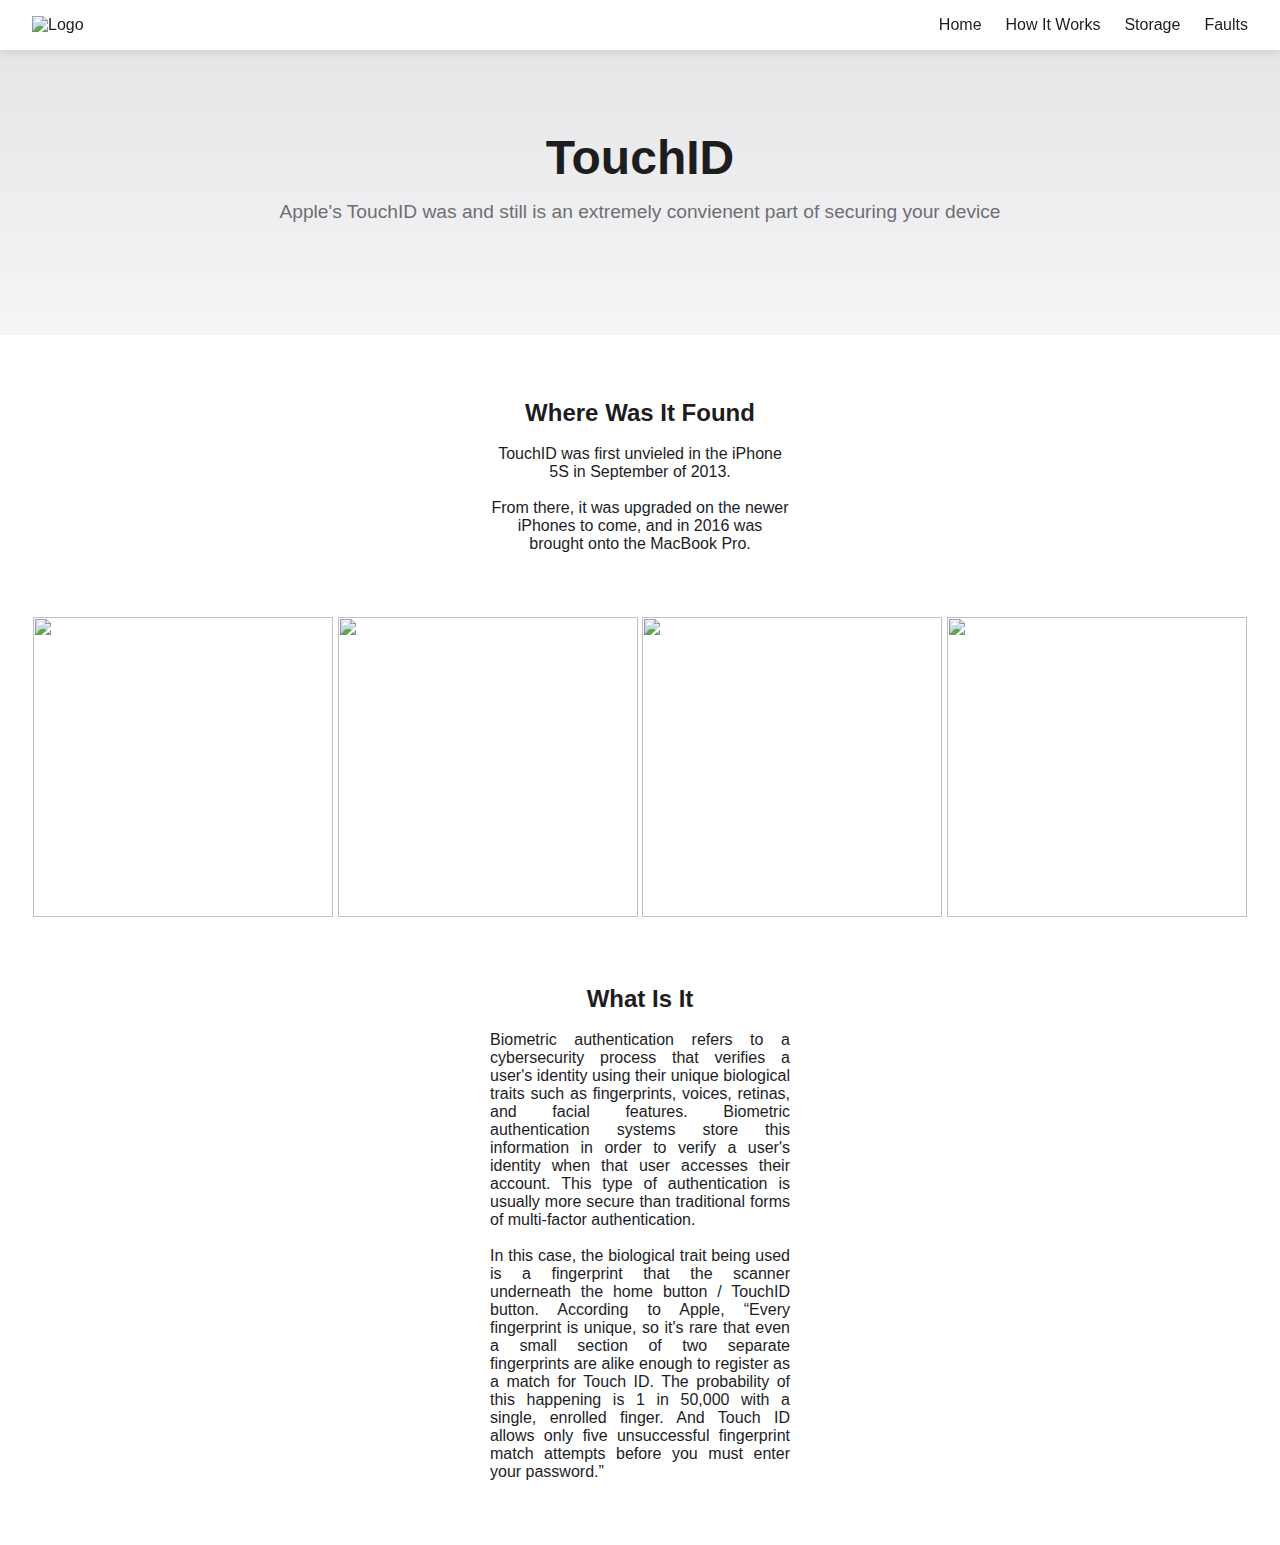
==== project/index.html @ 033a2248 "Add files via upload" ====
<!DOCTYPE html>
<html lang="en">
<head>
<meta charset="UTF-8">
<meta name="viewport" content="width=device-width, initial-scale=1.0">
<title>TouchIDwebsite</title>
<link rel="stylesheet" href="style.css">
<link rel="icon" href="images/logo.png">
</head>
<body>

<!-- Navigation Bar -->
<header class="navbar">
    <div class="navbar-logo">
        <img src="https://upload.wikimedia.org/wikipedia/commons/thumb/f/fa/Apple_logo_black.svg/976px-Apple_logo_black.svg.png?20220821121934" alt="Logo">
    </div>
    <nav>
        <ul class="nav-links">
            <li><a href="#">Home</a></li>
            <li><a href="#">How It Works</a></li>
            <li><a href="#">Storage</a></li>
            <li><a href="#">Faults</a></li>
        </ul>
    </nav>
</header>

<!-- Hero Section -->
<section class="hero">
    <h1>TouchID</h1>
    <p>Apple's TouchID was and still is an extremely convienent part of securing your device</p>

</section>

<!-- Features Section -->
<section class="features">
    <div class="feature">
        <h2>Where Was It Found</h2>
        <br>
        <p>TouchID was first unvieled in the iPhone 5S in September of 2013.</p>
        <br>
        <p>From there, it was upgraded on the newer iPhones to come, and in 2016 was brought onto the MacBook Pro.</p>
    </div>
</section>

<div class="featureIMG">
        <img class = "imageDisplays" src = "https://i5.walmartimages.com/seo/Apple-iPhone-5s-16GB-Silver-Unlocked-GSM-Used_8f29ca95-1d92-40b7-9b6a-8b77fa4ec1e9.a41ab93ebf738b1b0db190e1025136ba.jpeg?odnHeight=2000&odnWidth=2000&odnBg=FFFFFF">
        <img class = "imageDisplays" src = "https://cdn11.bigcommerce.com/s-xt5en0q8kf/images/stencil/500x659/products/7701/18917/mbp13tb__78142.1548080465.1280.1280__68117.1596229390.jpg?c=2">
        <img class = "imageDisplays" src = "https://i5.walmartimages.com/seo/Pre-Owned-Apple-iPhone-8-Plus-64GB-128GB-256GB-All-Colors-Factory-Unlocked-Cell-Phone-Refurbished-Good_0c94fa2e-1996-4efe-bb77-38993e33013e.c8ca62efa3b6d7ab43dac3ed3acf8a0b.jpeg?odnHeight=2000&odnWidth=2000&odnBg=FFFFFF">
        <img class = "imageDisplays" src = "https://cdsassets.apple.com/live/SZLF0YNV/images/sp/111947_SP749-mbp15touch-gray.jpg">
</div>

<section class="features">
    <div class="feature">
        <h2>What Is It</h2>
        <br>
        <p class = "introText">Biometric authentication refers to a cybersecurity process that verifies a user's identity using their unique biological traits such as fingerprints, voices, retinas, and facial features. Biometric authentication systems store this information in order to verify a user's identity when that user accesses their account. This type of authentication is usually more secure than traditional forms of multi-factor authentication.
        </p>
        <br>
        <p class = "introText">In this case, the biological trait being used is a fingerprint that the scanner underneath the home button / TouchID button. According to Apple, “Every fingerprint is unique, so it's rare that even a small section of two separate fingerprints are alike enough to register as a match for Touch ID. The probability of this happening is 1 in 50,000 with a single, enrolled finger. And Touch ID allows only five unsuccessful fingerprint match attempts before you must enter your password.”</p>
    
        
    </div>
</section>

</body>
</html>
---- project/style.css ----
* {
    margin: 0;
    padding: 0;
    box-sizing: border-box;
    font-family: -apple-system, BlinkMacSystemFont, "Segoe UI", Roboto, "Helvetica Neue", Arial, sans-serif;
}

body {
    background-color: #f5f5f7;
    color: #1d1d1f;
}

.navbar {
    display: flex;
    justify-content: space-between;
    align-items: center;
    padding: 1rem 2rem;
    background-color: #fff;
    box-shadow: 0 2px 10px rgba(0, 0, 0, 0.1);
    position: sticky;
    top: 0;
    z-index: 1000;
}

.navbar-logo img {
    width: 40px;
}

.nav-links {
    display: flex;
    gap: 1.5rem;
    list-style-type: none;
}

.nav-links a {
    text-decoration: none;
    color: #1d1d1f;
    font-weight: 500;
}

.nav-links a:hover {
    color: #0071e3;
}

/* Hero Section */
.hero {
    display: flex;
    flex-direction: column;
    align-items: center;
    justify-content: center;
    text-align: center;
    padding: 5rem 2rem;
    background: linear-gradient(to bottom, #e6e6e9, #f5f5f7);
}

.hero h1 {
    font-size: 3rem;
    font-weight: 600;
    margin-bottom: 1rem;
}

.hero p {
    font-size: 1.2rem;
    color: #6e6e73;
    margin-bottom: 2rem;
}

.btn-primary {
    padding: 0.8rem 1.5rem;
    background-color: #0071e3;
    color: #fff;
    border: none;
    border-radius: 8px;
    text-decoration: none;
    font-weight: 600;
    transition: background-color 0.3s;
}

.btn-primary:hover {
    background-color: #005bb5;
}

/* Features Section */
.features {
    display: flex;
    justify-content: space-around;
    padding: 4rem 2rem;
    background-color: #fff;
}

.feature {
    max-width: 300px;
    text-align: center;
}

.featureIMG{
    background-color: white;
    align-items: center;
    justify-content: center;
    align-content: center;
    justify-items: center;
    text-align: center;
}

.imageDisplays{
    width: 300px;
    height: 300px;
}

.introText{
    text-align: justify;
}



/* Responsive Design */
@media (max-width: 768px) {
    .features {
        flex-direction: column;
        align-items: center;
        gap: 2rem;
    }

    .navbar {
        flex-direction: column;
        gap: 1rem;
    }

    .nav-links {
        flex-direction: column;
        align-items: center;
    }
}
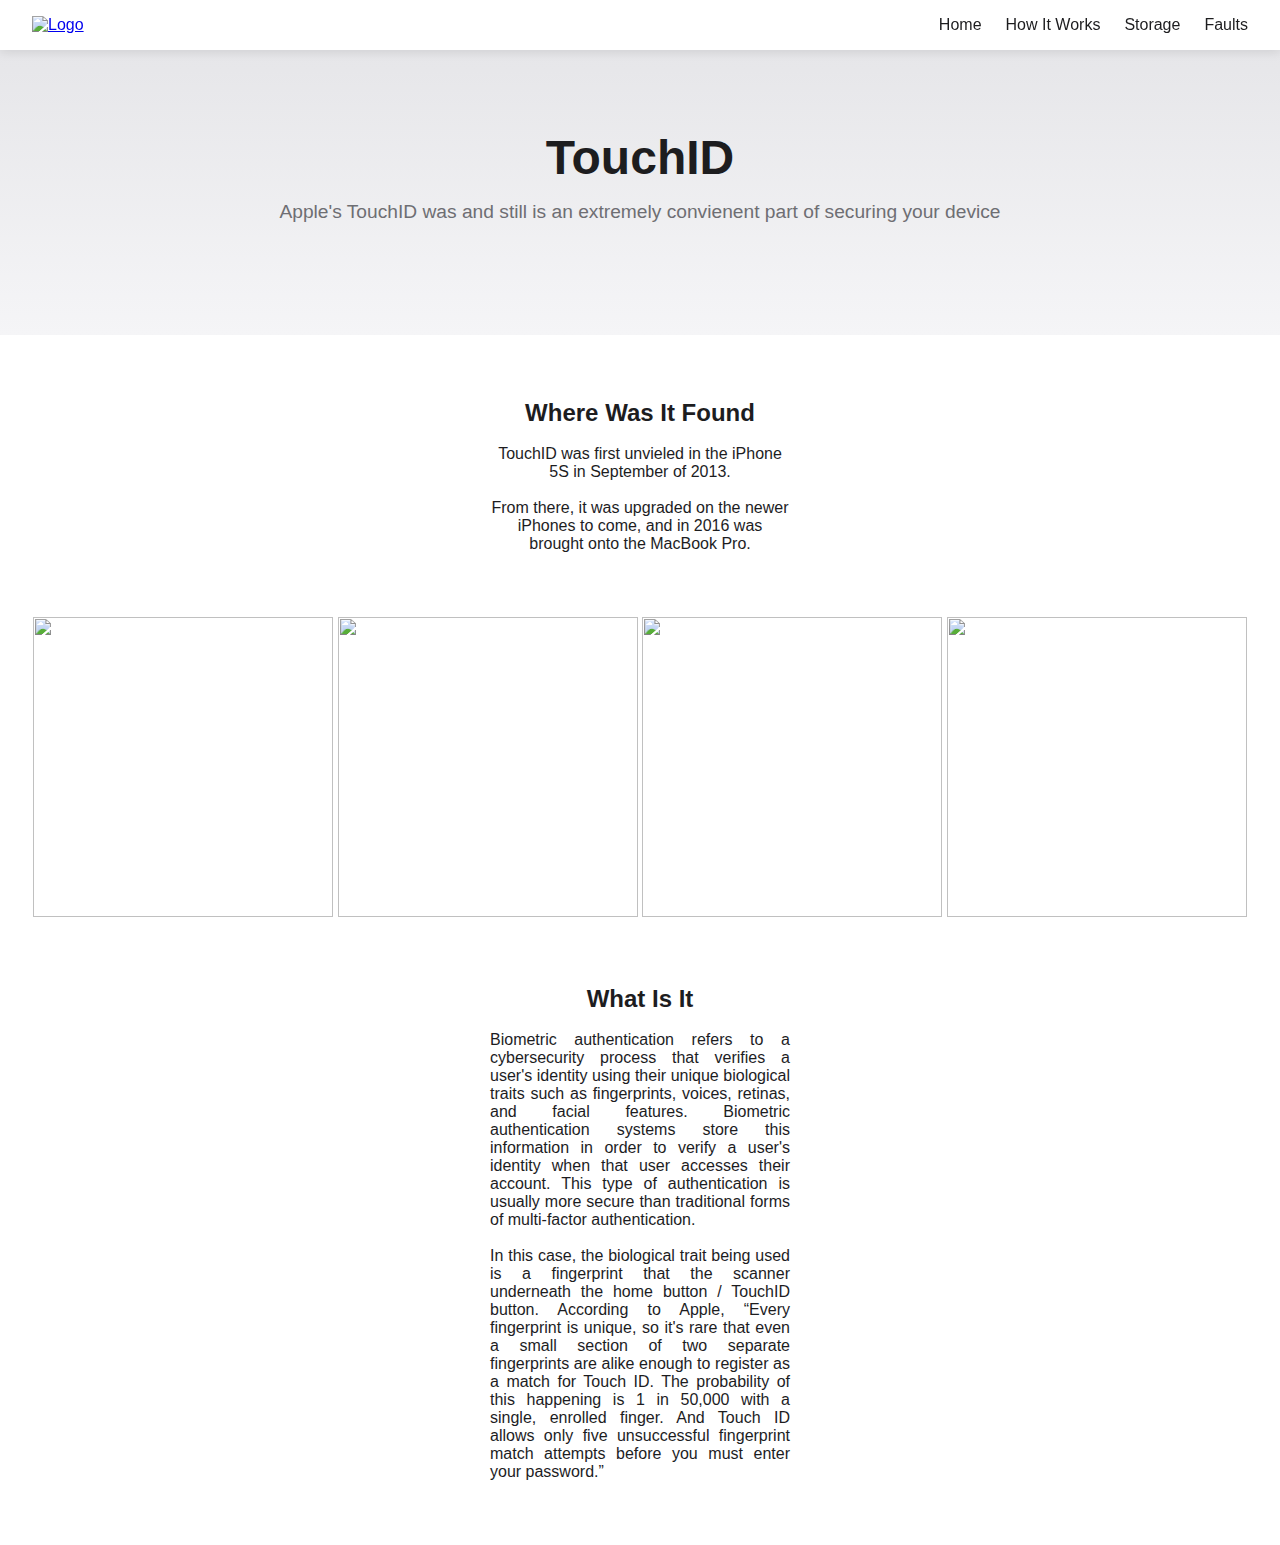
==== commit d3be3814: "Add files via upload" ====
--- a/project/index.html
+++ b/project/index.html
@@ -12,26 +12,27 @@
 <!-- Navigation Bar -->
 <header class="navbar">
     <div class="navbar-logo">
-        <img src="https://upload.wikimedia.org/wikipedia/commons/thumb/f/fa/Apple_logo_black.svg/976px-Apple_logo_black.svg.png?20220821121934" alt="Logo">
+        <a href="index.html">
+            <img class = "appleLogo" src="https://upload.wikimedia.org/wikipedia/commons/thumb/f/fa/Apple_logo_black.svg/976px-Apple_logo_black.svg.png?20220821121934" alt="Logo">
+        </a>
     </div>
     <nav>
         <ul class="nav-links">
             <li><a href="#">Home</a></li>
-            <li><a href="#">How It Works</a></li>
-            <li><a href="#">Storage</a></li>
-            <li><a href="#">Faults</a></li>
+            <li><a href="howItWorks.html">How It Works</a></li>
+            <li><a href="storage.html">Storage</a></li>
+            <li><a href="faults.html">Faults</a></li>
         </ul>
     </nav>
 </header>
 
-<!-- Hero Section -->
+
 <section class="hero">
     <h1>TouchID</h1>
     <p>Apple's TouchID was and still is an extremely convienent part of securing your device</p>
 
 </section>
 
-<!-- Features Section -->
 <section class="features">
     <div class="feature">
         <h2>Where Was It Found</h2>
--- a/project/style.css
+++ b/project/style.css
@@ -9,6 +9,11 @@
 body {
     background-color: #f5f5f7;
     color: #1d1d1f;
+}
+
+.appleLogo:hover{
+    cursor: pointer;
+    
 }
 
 .navbar {
@@ -60,25 +65,11 @@
     margin-bottom: 1rem;
 }
 
+
 .hero p {
     font-size: 1.2rem;
     color: #6e6e73;
     margin-bottom: 2rem;
-}
-
-.btn-primary {
-    padding: 0.8rem 1.5rem;
-    background-color: #0071e3;
-    color: #fff;
-    border: none;
-    border-radius: 8px;
-    text-decoration: none;
-    font-weight: 600;
-    transition: background-color 0.3s;
-}
-
-.btn-primary:hover {
-    background-color: #005bb5;
 }
 
 /* Features Section */
@@ -91,6 +82,21 @@
 
 .feature {
     max-width: 300px;
+    text-align: center;
+    align-items: center;
+    justify-content: center;
+    align-content: center;
+    justify-items: center;
+    text-align: center;
+}
+
+.feature h2{
+    width: 400px;
+    text-align: center;
+    align-items: center;
+    justify-content: center;
+    align-content: center;
+    justify-items: center;
     text-align: center;
 }
 
@@ -108,8 +114,18 @@
     height: 300px;
 }
 
+.imageDisplays2{
+    width: 500px;
+    height: 600px;
+}
+
 .introText{
     text-align: justify;
+}
+
+.bodyText{
+    text-align: justify;
+    width: 400px;
 }
 
 
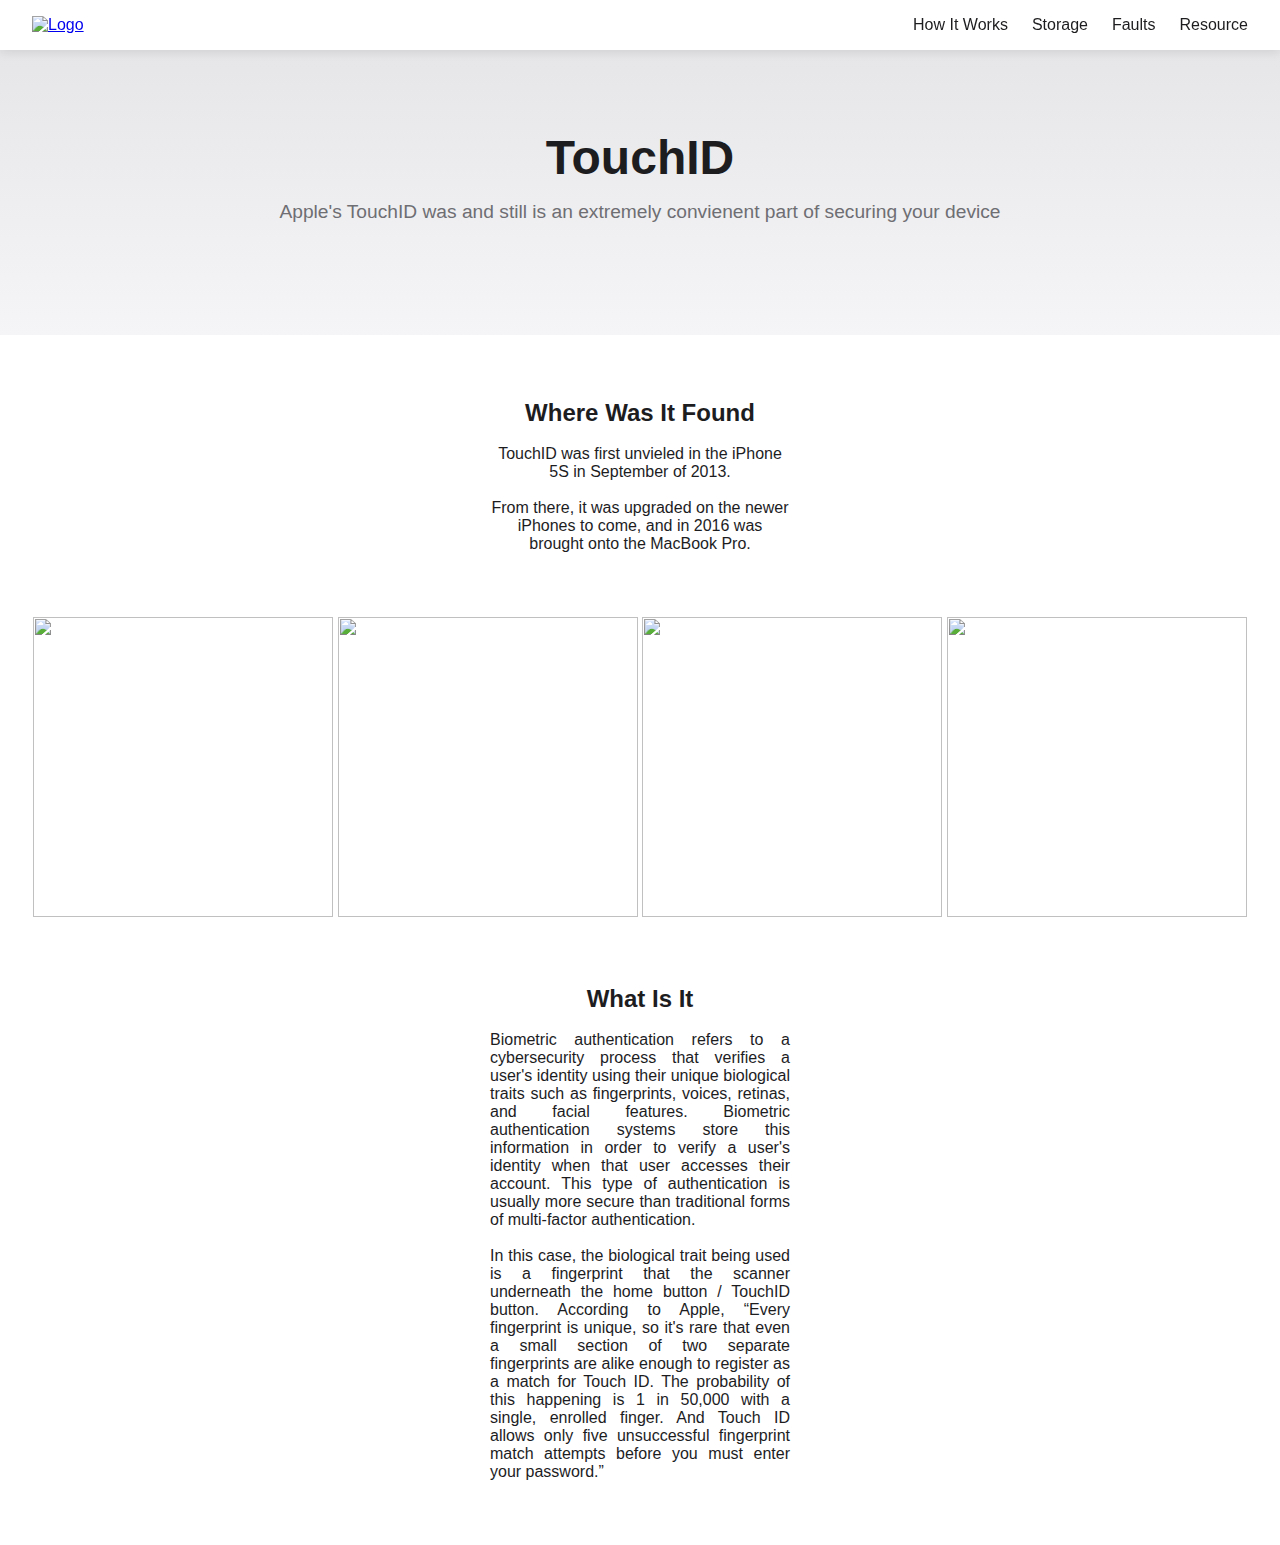
==== commit 34b312b1: "Add files via upload" ====
--- a/project/index.html
+++ b/project/index.html
@@ -5,7 +5,6 @@
 <meta name="viewport" content="width=device-width, initial-scale=1.0">
 <title>TouchIDwebsite</title>
 <link rel="stylesheet" href="style.css">
-<link rel="icon" href="images/logo.png">
 </head>
 <body>
 
@@ -18,10 +17,10 @@
     </div>
     <nav>
         <ul class="nav-links">
-            <li><a href="#">Home</a></li>
             <li><a href="howItWorks.html">How It Works</a></li>
             <li><a href="storage.html">Storage</a></li>
             <li><a href="faults.html">Faults</a></li>
+            <li><a href="resource.html">Resource</a></li>
         </ul>
     </nav>
 </header>
--- a/project/style.css
+++ b/project/style.css
@@ -72,6 +72,24 @@
     margin-bottom: 2rem;
 }
 
+
+
+.heroRe{
+    display: flex;
+    flex-direction: column;
+    align-items: center;
+    justify-content: center;
+    text-align: center;
+    padding: 5rem 2rem;
+    background: linear-gradient(to bottom, #e6e6e9, #deeeff);
+}
+
+.heroRe h1 {
+    font-size: 3rem;
+    font-weight: 600;
+    margin-bottom: 1rem;
+}
+
 /* Features Section */
 .features {
     display: flex;
@@ -119,6 +137,10 @@
     height: 600px;
 }
 
+.imageDisplays3{
+    width: 400px;
+    height: 200px;
+}
 .introText{
     text-align: justify;
 }
@@ -128,6 +150,11 @@
     width: 400px;
 }
 
+.bibl{
+    width: auto;
+    text-align: left;
+    text-wrap:balance;
+}
 
 
 /* Responsive Design */
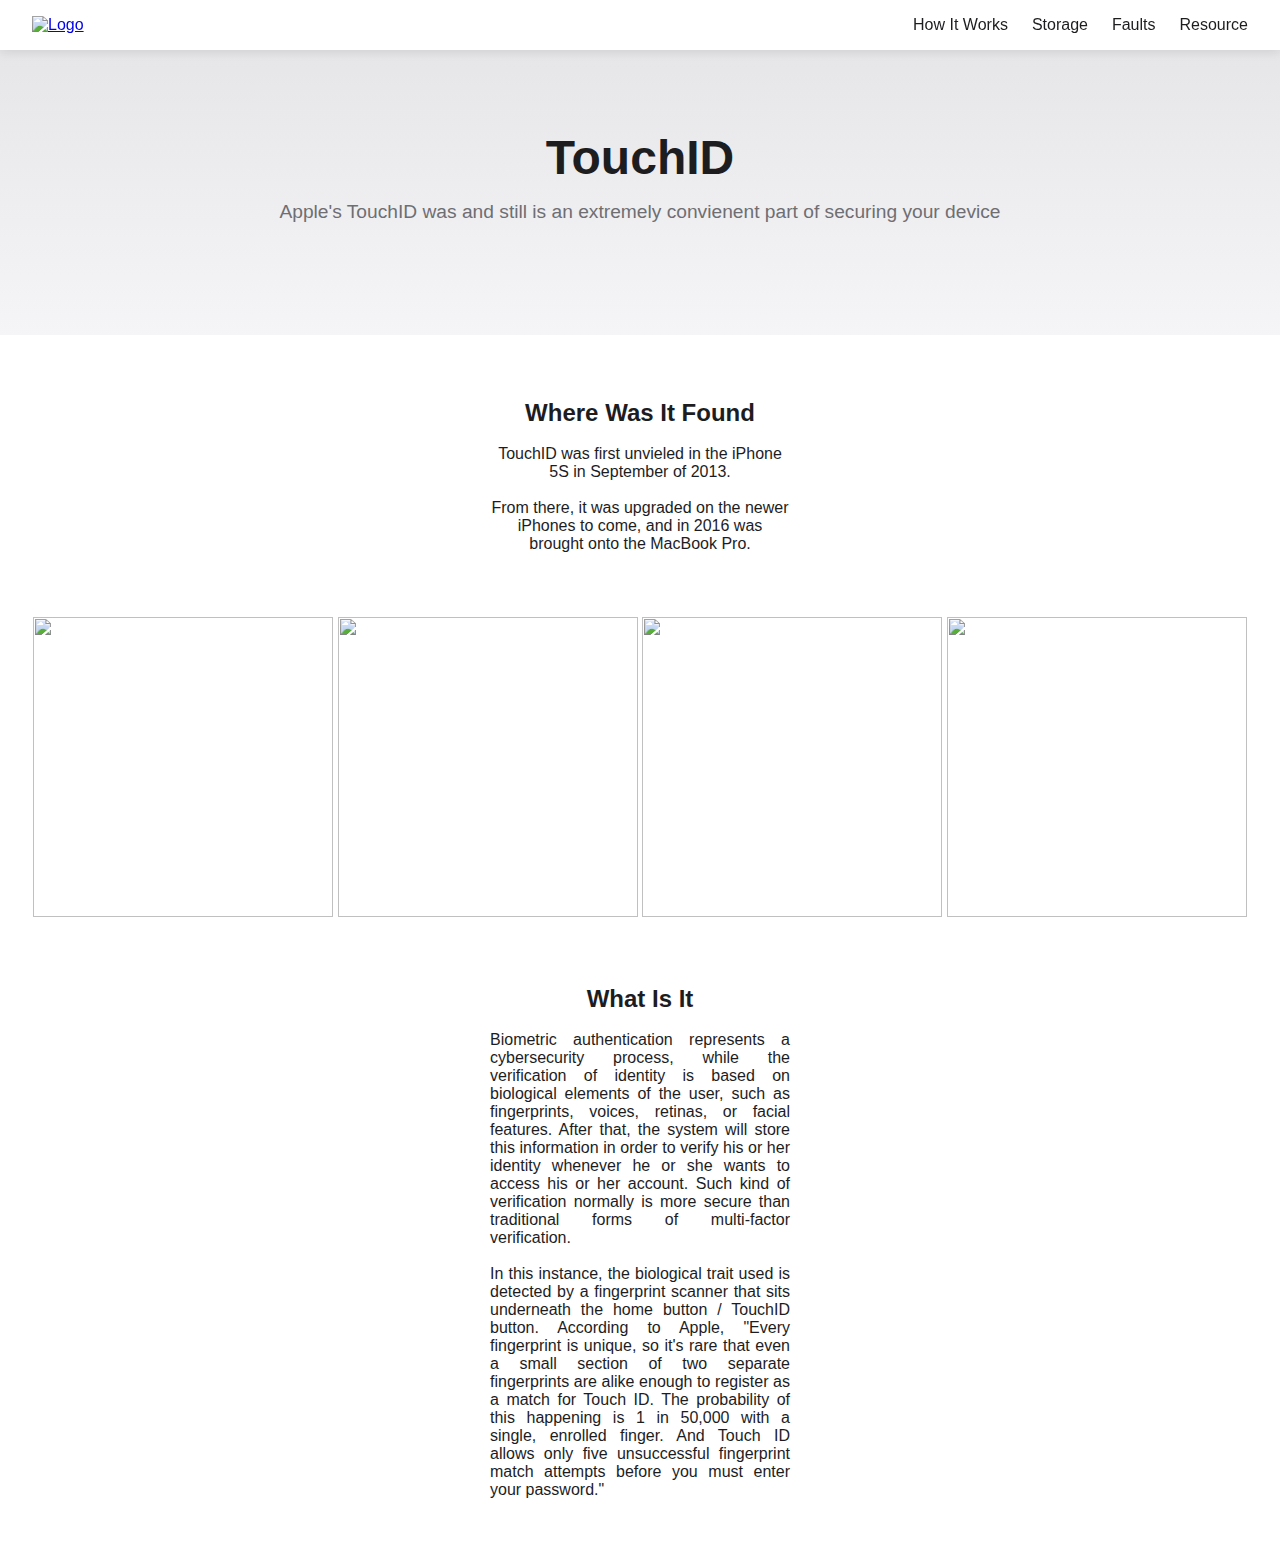
==== commit 1999ebe3: "Update index.html" ====
--- a/project/index.html
+++ b/project/index.html
@@ -53,10 +53,10 @@
     <div class="feature">
         <h2>What Is It</h2>
         <br>
-        <p class = "introText">Biometric authentication refers to a cybersecurity process that verifies a user's identity using their unique biological traits such as fingerprints, voices, retinas, and facial features. Biometric authentication systems store this information in order to verify a user's identity when that user accesses their account. This type of authentication is usually more secure than traditional forms of multi-factor authentication.
+        <p class = "introText">Biometric authentication represents a cybersecurity process, while the verification of identity is based on biological elements of the user, such as fingerprints, voices, retinas, or facial features. After that, the system will store this information in order to verify his or her identity whenever he or she wants to access his or her account. Such kind of verification normally is more secure than traditional forms of multi-factor verification.
         </p>
         <br>
-        <p class = "introText">In this case, the biological trait being used is a fingerprint that the scanner underneath the home button / TouchID button. According to Apple, “Every fingerprint is unique, so it's rare that even a small section of two separate fingerprints are alike enough to register as a match for Touch ID. The probability of this happening is 1 in 50,000 with a single, enrolled finger. And Touch ID allows only five unsuccessful fingerprint match attempts before you must enter your password.”</p>
+        <p class = "introText">In this instance, the biological trait used is detected by a fingerprint scanner that sits underneath the home button / TouchID button. According to Apple, "Every fingerprint is unique, so it's rare that even a small section of two separate fingerprints are alike enough to register as a match for Touch ID. The probability of this happening is 1 in 50,000 with a single, enrolled finger. And Touch ID allows only five unsuccessful fingerprint match attempts before you must enter your password."</p>
     
         
     </div>
